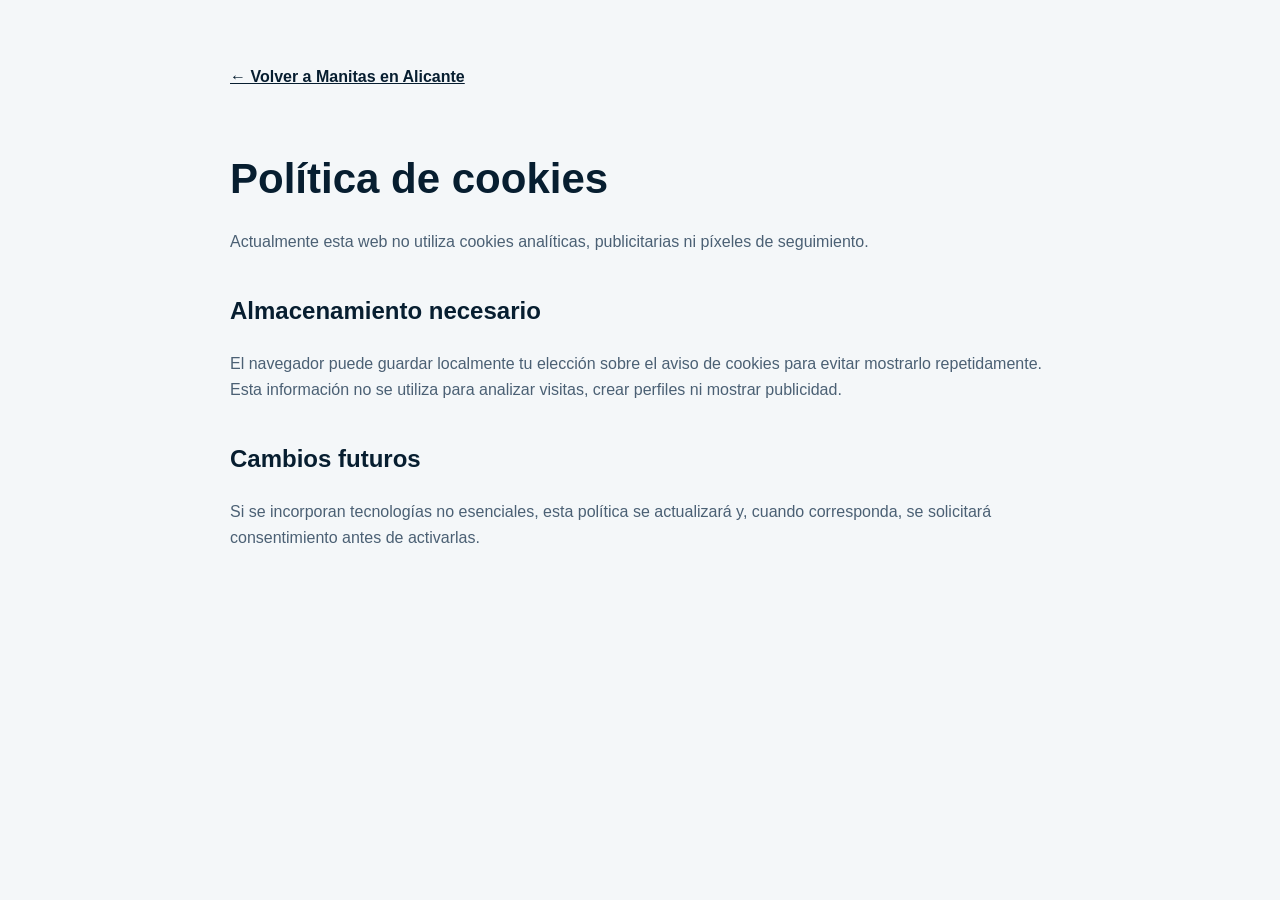
==== cookies.html @ ee9b469e "Añade política de cookies" ====
<!doctype html><html lang="es"><head><meta charset="utf-8"><meta name="viewport" content="width=device-width,initial-scale=1"><title>Política de cookies | Manitas en Alicante</title><style>body{margin:0;font-family:Arial,Helvetica,sans-serif;background:#f4f7f9;color:#071e30;line-height:1.65}main{max-width:820px;margin:auto;padding:64px 24px}a{color:#071e30}h1{font-size:42px;line-height:1.05}h2{margin-top:36px}p{color:#4b6074}.back{display:inline-block;margin-bottom:38px;font-weight:800}</style></head><body><main><a class="back" href="/">← Volver a Manitas en Alicante</a><h1>Política de cookies</h1><p>Actualmente esta web no utiliza cookies analíticas, publicitarias ni píxeles de seguimiento.</p><h2>Almacenamiento necesario</h2><p>El navegador puede guardar localmente tu elección sobre el aviso de cookies para evitar mostrarlo repetidamente. Esta información no se utiliza para analizar visitas, crear perfiles ni mostrar publicidad.</p><h2>Cambios futuros</h2><p>Si se incorporan tecnologías no esenciales, esta política se actualizará y, cuando corresponda, se solicitará consentimiento antes de activarlas.</p></main></body></html>
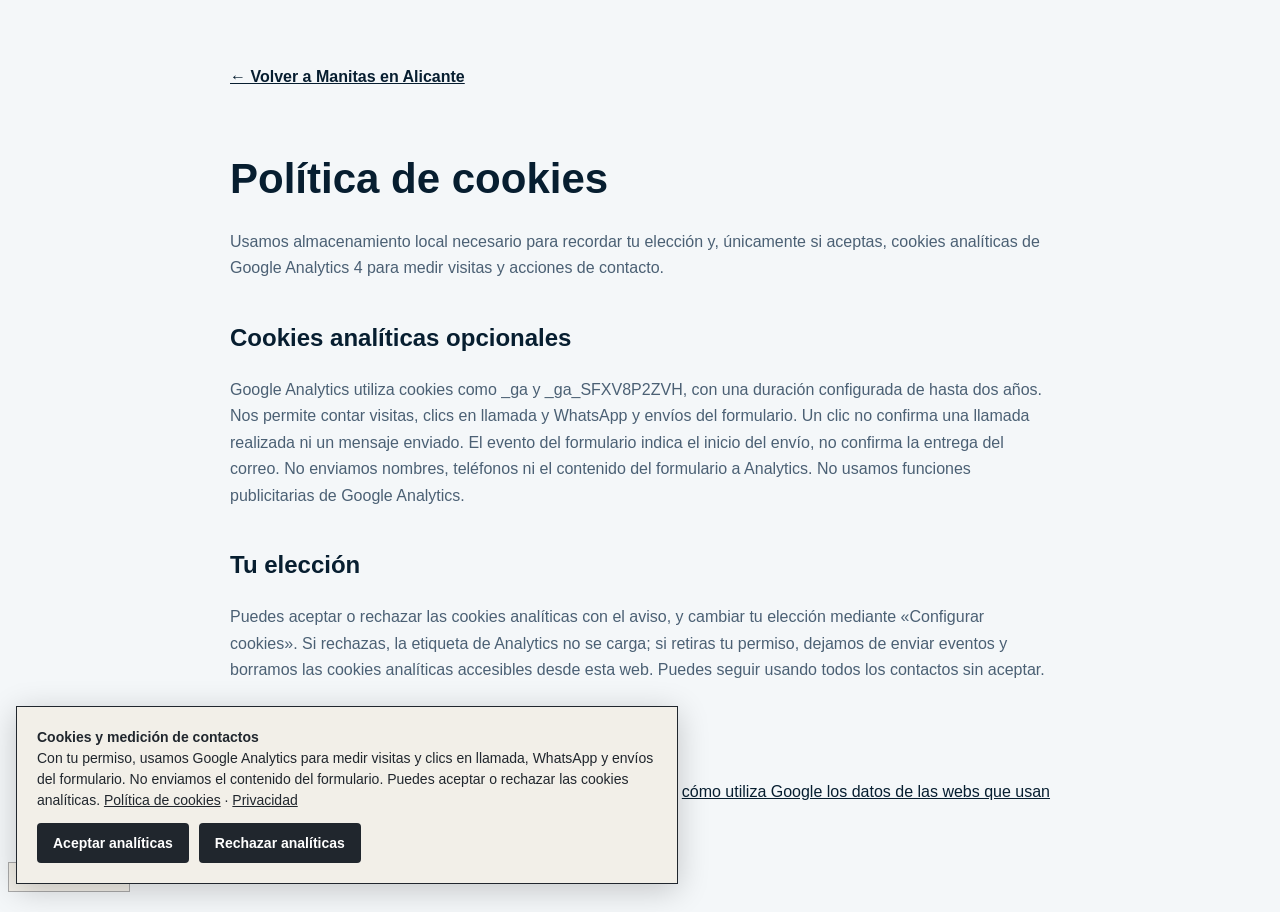
==== commit 8074758f: "Document optional analytics and contact measurement limits" ====
--- a/cookies.html
+++ b/cookies.html
@@ -1 +1 @@
-<!doctype html><html lang="es"><head><meta charset="utf-8"><meta name="viewport" content="width=device-width,initial-scale=1"><title>Política de cookies | Manitas en Alicante</title><style>body{margin:0;font-family:Arial,Helvetica,sans-serif;background:#f4f7f9;color:#071e30;line-height:1.65}main{max-width:820px;margin:auto;padding:64px 24px}a{color:#071e30}h1{font-size:42px;line-height:1.05}h2{margin-top:36px}p{color:#4b6074}.back{display:inline-block;margin-bottom:38px;font-weight:800}</style></head><body><main><a class="back" href="/">← Volver a Manitas en Alicante</a><h1>Política de cookies</h1><p>Actualmente esta web no utiliza cookies analíticas, publicitarias ni píxeles de seguimiento.</p><h2>Almacenamiento necesario</h2><p>El navegador puede guardar localmente tu elección sobre el aviso de cookies para evitar mostrarlo repetidamente. Esta información no se utiliza para analizar visitas, crear perfiles ni mostrar publicidad.</p><h2>Cambios futuros</h2><p>Si se incorporan tecnologías no esenciales, esta política se actualizará y, cuando corresponda, se solicitará consentimiento antes de activarlas.</p></main></body></html>+<!doctype html><html lang="es"><head><meta charset="utf-8"><meta name="viewport" content="width=device-width,initial-scale=1"><title>Política de cookies | Manitas en Alicante</title><style>body{margin:0;font-family:Arial,Helvetica,sans-serif;background:#f4f7f9;color:#071e30;line-height:1.65}main{max-width:820px;margin:auto;padding:64px 24px}a{color:#071e30}h1{font-size:42px;line-height:1.05}h2{margin-top:36px}p{color:#4b6074}.back{display:inline-block;margin-bottom:38px;font-weight:800}</style><script defer src="/contact-analytics.js"></script></head><body><main><a class="back" href="/">← Volver a Manitas en Alicante</a><h1>Política de cookies</h1><p>Usamos almacenamiento local necesario para recordar tu elección y, únicamente si aceptas, cookies analíticas de Google Analytics 4 para medir visitas y acciones de contacto.</p><h2>Cookies analíticas opcionales</h2><p>Google Analytics utiliza cookies como _ga y _ga_SFXV8P2ZVH, con una duración configurada de hasta dos años. Nos permite contar visitas, clics en llamada y WhatsApp y envíos del formulario. Un clic no confirma una llamada realizada ni un mensaje enviado. El evento del formulario indica el inicio del envío, no confirma la entrega del correo. No enviamos nombres, teléfonos ni el contenido del formulario a Analytics. No usamos funciones publicitarias de Google Analytics.</p><h2>Tu elección</h2><p>Puedes aceptar o rechazar las cookies analíticas con el aviso, y cambiar tu elección mediante «Configurar cookies». Si rechazas, la etiqueta de Analytics no se carga; si retiras tu permiso, dejamos de enviar eventos y borramos las cookies analíticas accesibles desde esta web. Puedes seguir usando todos los contactos sin aceptar.</p><h2>Proveedor</h2><p>Google Ireland Limited presta el servicio de Analytics. Consulta <a href="https://policies.google.com/technologies/partner-sites">cómo utiliza Google los datos de las webs que usan sus servicios</a> y su <a href="https://policies.google.com/privacy">política de privacidad</a>.</p></main></body></html>
